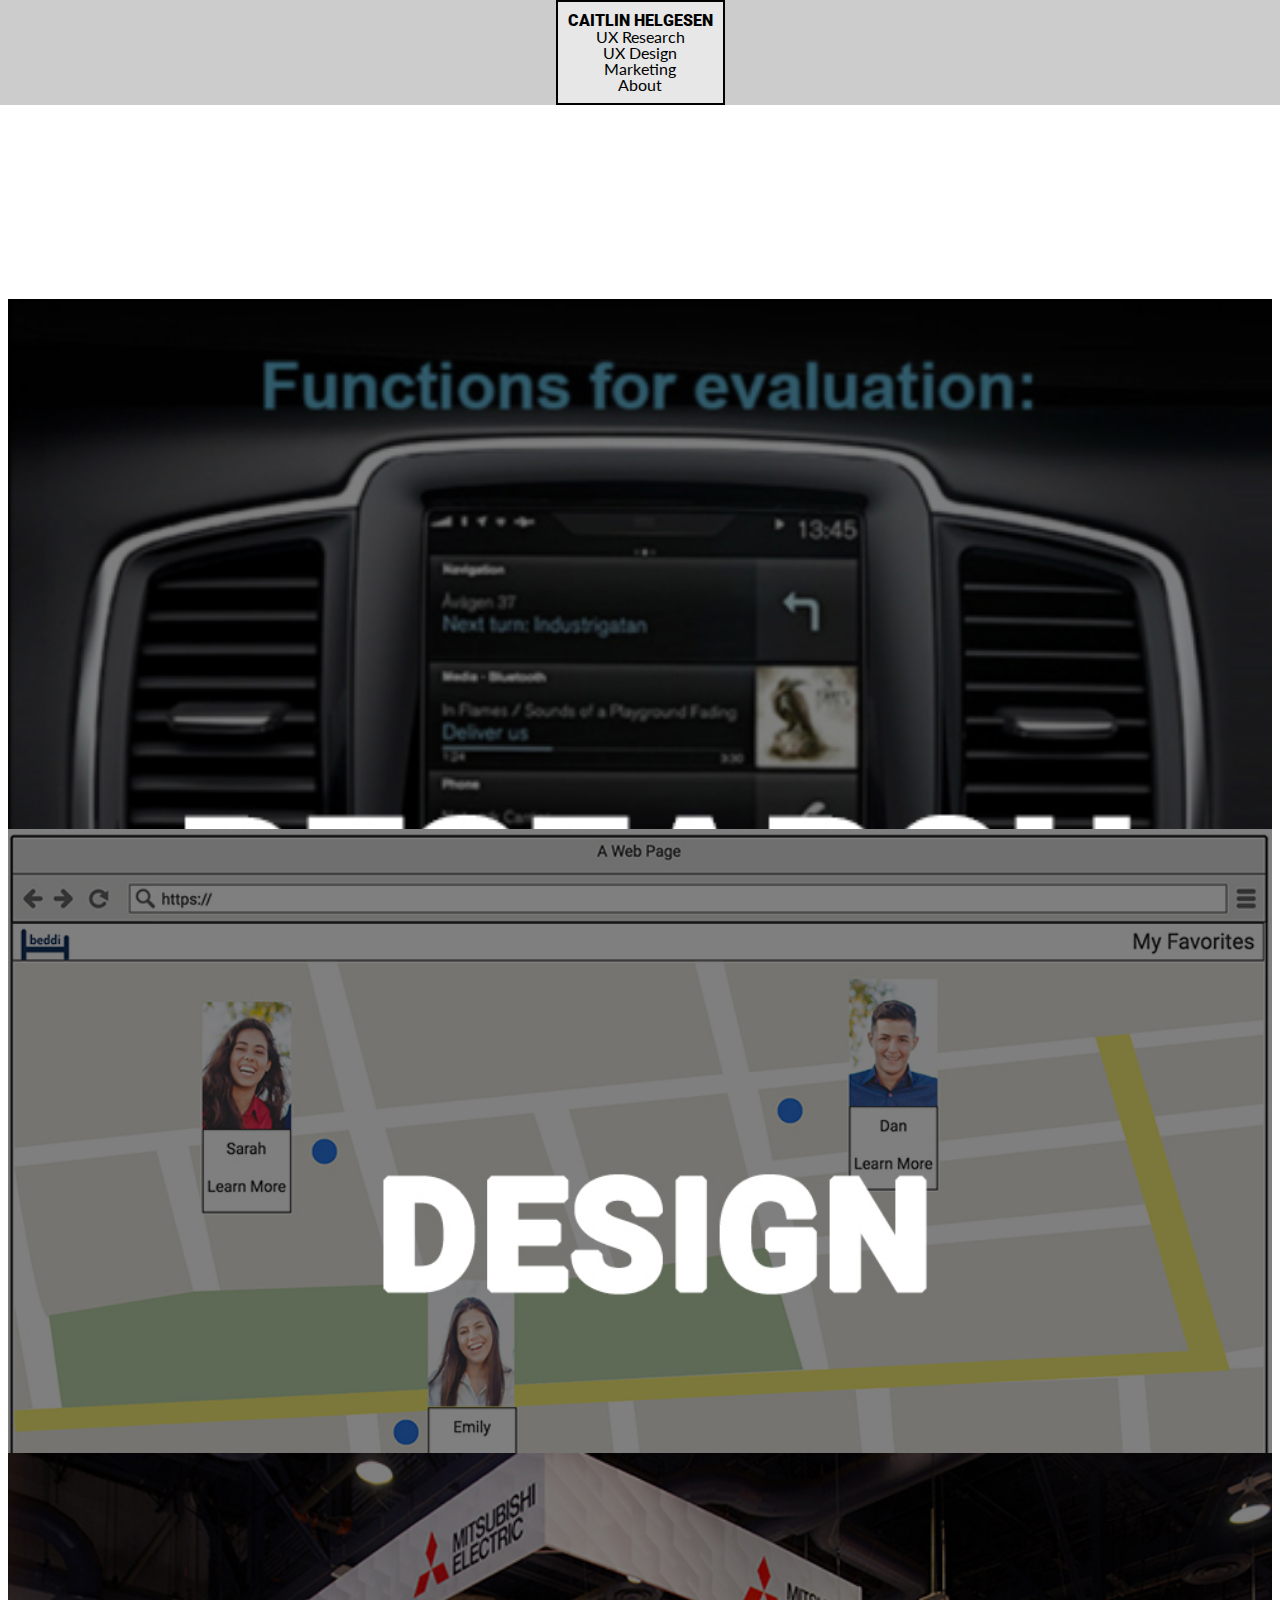
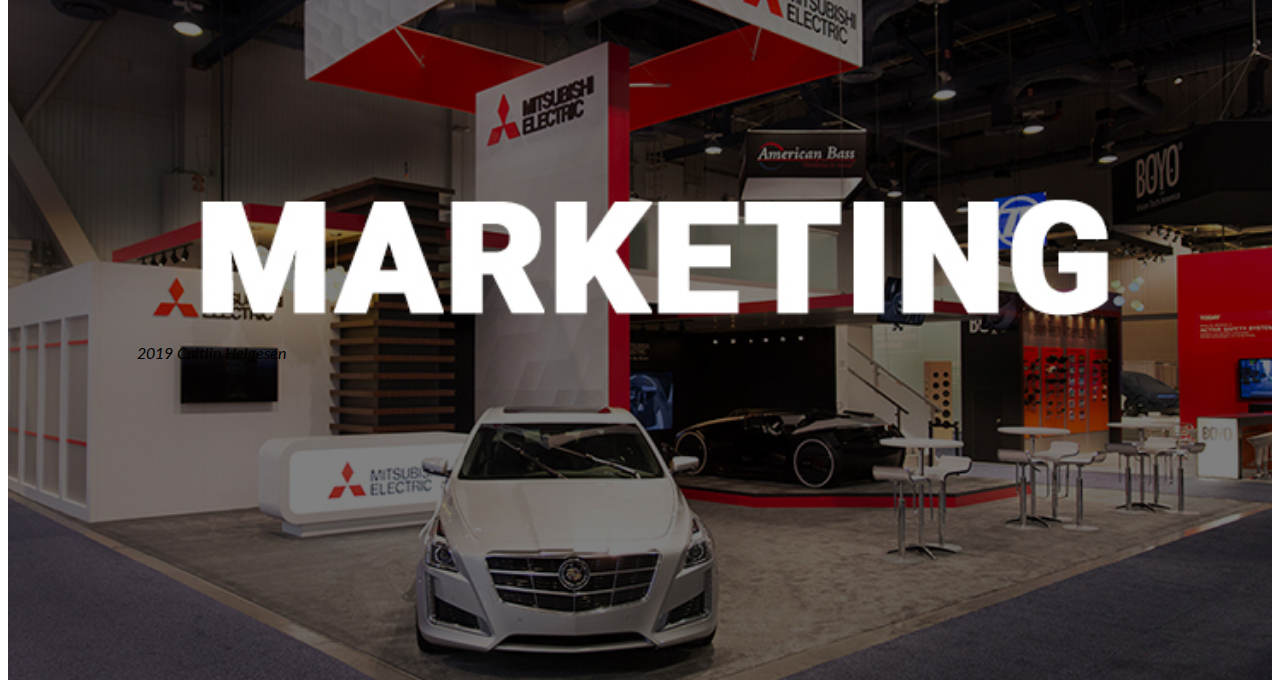
==== index.html @ 51f7269e "Add files via upload" ====
<!DOCTYPE html>
<html lang="en">
<head>
  <meta charset="UTF-8">
  <link rel="shortcut icon" href="images/Icon.png">
  <link rel="stylesheet" type="text/css" href="css/html5reset.css">
  <link rel="stylesheet" type="text/css" href="css/style.css">
  <link href="https://fonts.googleapis.com/css?family=Lato" rel="stylesheet">
  <link href="https://fonts.googleapis.com/css?family=Roboto:400,900" rel="stylesheet">
  <link rel="stylesheet" href="https://use.fontawesome.com/releases/v5.7.2/css/all.css" integrity="sha384-fnmOCqbTlWIlj8LyTjo7mOUStjsKC4pOpQbqyi7RrhN7udi9RwhKkMHpvLbHG9Sr" crossorigin="anonymous">
  <meta name="viewport" content="width=device-width, initial-scale=1.0">


  <title>Homepage</title>
</head>
<body>
  <a href = "#skip-to-main" class="skip">skip to main content</a>
  <header>
    <nav>
      <ul>
        <li><a href = "index.html" class="current">Caitlin Helgesen</a></li>
        <li><a href = "uxresearch.html" >UX Research</a></li>
        <li><a href = "uxdesign.html">UX Design</a></li>
        <li><a href = "marketing.html">Marketing</a></li>
        <li><a href = "about.html">About</a></li>
      </ul>
    </nav>
    <!-- <img src="images/homepage.jpg" alt="scenic photo for background"/> -->

    <h1 class="homepage">User Experience Research & Design</h1>

  </header>

  <main id = "skip-to-main" class="homelinks">
      <a href = "uxresearch.html"><img src="images/XC90_withtype_op.jpg" alt="User Research Link"></a>
      <a href = "uxdesign.html"><img src="images/design_op.jpg" alt="UX Design Link"></a>
      <a href = "marketing.html"><img src="images/CES10_op.jpg" alt="Marketing Link"></a>
  </main>
  <footer>
    <i class="far fa-copyright fa-xl"> 2019 Caitlin Helgesen</i>
    <a href = "https://www.linkedin.com/in/caitlindhelgesen/" aria-label= "link to linkedin"><i class="fab fa-linkedin"></i></a>
    <a href = "mailto:chelgese@umich.edu" aria-label= "link to email"><i class="far fa-envelope"></i></a>
  </footer>
</body>
</html>
---- css/style.css ----
/* header{font-family: arial;} */

body{
  font-family: 'Lato', sans-serif;
  margin-top: -1em;
}

img{
  width: 100%;
  height: 100%}

nav{
  display: flex;
  flex-direction: column;
  background-color: #cccccc;
  font-family: 'Lato', sans-serif;
  align-items: center;
}

nav ul{
  padding: 10px;
  color: #000066;
  text-align: center;
  background-color: #e7e7e7;
  color: black;
  border: 2px solid #000000;
}

/* nav ul li{
  align-items: center;
} */

nav ul li a{
  text-decoration: none;
  color: #000000;
}

h1{font-family:'Roboto', sans-serif;
  font-weight: 900;
  font-size: 2em;
  color: #ffffff;
  text-transform: uppercase;
  /* margin: 2%; */
  padding: .1em;
}

background-img{
  max-width: 100%;
  max-height: 100%;
}

a.skip{
	margin:10px;
	text-decoration: none;
	position: relative;
    top: -80px;
    transition: top ease-in .5s;
}

a.skip:focus{
	background: white;
	top: 0px;
	border: 1px solid black;
}

ul{
	text-decoration: none;
  list-style-type: none;
  margin: 0;
  padding: 0;
  text-decoration: none;
}

.current{
  text-transform: uppercase;
  text-decoration: none;
  font-family: 'roboto';
  font-weight: 900;
  /* background-color: #e7e7e7;
  color: black;
  border: 2px solid #000000;
  width: auto;
  height: auto;
  margin: 10px;
  text-decoration: none;
  padding: 1%; */
  }

nav ul li .home{
  font-family: 'Lato';
  font-weight: bold;
  text-decoration-line: none;
}

footer{
display: grid;
background-color: #ffffff;
grid-template-columns: 33% 33% 33%;
height: auto;
justify-items: center;
align-items: center;

}
main{
  display: flex;
  flex-direction: column;
  justify-content: flex-start;
  flex-wrap: wrap;
}



/* --------- ABOUT PAGE ---------*/



.about{display: flex;
  flex-direction: column;
  justify-content: center;
  margin-bottom: 5%
}

.about_head{
  color: #000000;
}
.about img{
  max-width: 75%;
  max-height: 75%;
  width: auto;
  height:auto;
  align-self: center;
  margin: 5%;

}
.about a{
    align-self: center;
    background-color: #e7e7e7;
    color: black;
    border: 2px solid #000000;
    width: auto;
    height: auto;
    margin: 10px;
    text-decoration: none;
    padding: 1%;

}

p{
  align-self: flex-start;
  margin: .5em;

}

/*  --------- UX DESIGN PAGE ---------*/
.skills{
  display: flex;
  flex-direction: column;
  align-content: center;
}

.design_background{
  display: flex;
flex-direction: row;
justify-content: center;
align-items: center;
background-image: url('../images/uxheader_op.jpg');
background-size: cover;
min-height: 20vh;
background-repeat: no-repeat;
}
 h2{
  align-self: center;
  margin: 2%;
  text-transform: uppercase;
  font-family: 'Roboto';

}
.design_list ul{
  display: flex;
  flex-direction: column;
    /* justify-content: space-between; */
  margin: .5em;
}
.design_list ul li{
  display: flex;
  flex-direction: column;
    /* justify-content: space-between; */
  margin: .5em;
}
.skills ul{
  display: flex;
  flex-direction: column;
  flex-wrap: nowrap;
  justify-content: space-between;
  margin-bottom: 4em;
/* width: 50%; */
  /* height: fit-content */
}

.skills ul li{
  align-self: center;
  margin: auto;
  padding: 2%;
  font-family: 'Lato', sans-serif;
  text-decoration: none;
}
.gallery{
  display: flex;
  flex-direction: column;
}
.gallery img{
  width:95%;
  height: 95%;
  max-width: 100%;
  max-height: 100 %;
  width: auto;
  height:auto;
  align-self: center;
  margin: 5%;
}

/*  --------- UX RESEARCH PAGE ---------*/
.research{
  display: flex;
  flex-direction: column;
  flex-wrap: wrap;
}
.research h1{
display: flex;
flex-direction: row;
justify-content: center;
align-items: center;
background-image: url('../images/UXResearchheader_op.jpg');
background-size: cover;
min-height: 20vh;
background-repeat: no-repeat;
}

.research img{
  object-fit: contain;
}

.research h3{
display: flex;
justify-content: center;
margin: .5em;
text-transform: uppercase;
font-family: 'Roboto';
}


/*
.research_background{
  display: flex;
flex-direction: row;
justify-content: center;
align-items: center;
background-image: url('../images/UXResearchheader_op.jpg');
background-size: cover;
min-height: 20vh;
background-repeat: no-repeat;
} */
/*  --------- HOMEPAGE ---------*/
.homepage {
display: flex;
flex-direction: row;
justify-content: center;
align-items: center;
background-image: url('../images/homepage_op.jpg');
background-size: cover;
min-height: 20vh;
background-repeat: no-repeat;
}

.homelinks a{
  display: flex;
flex-direction: row;
/* justify-content: center; */
/* margin: .5em; */
padding: .5em;
}

/*  --------- MARKETING PAGE ---------*/
.marketing {
display: flex;
flex-direction: row;
justify-content: center;
align-items: center;
background-image: url('../images/Fpace_op.jpg');
background-size: cover;
min-height: 20vh;
background-repeat: no-repeat;

@media screen and (min-width:500px) {
	.about_img img{
		width: 100%;
		height: 75vh; */
}

}
@media screen and (min-width:750px) {
	.about_img img{
		width: 45%;
		height: 75vh; */
}

}
@media screen and (min-width:1200px) {
  .about{display: flex;
    flex-direction: row;
    justify-content: center;
}
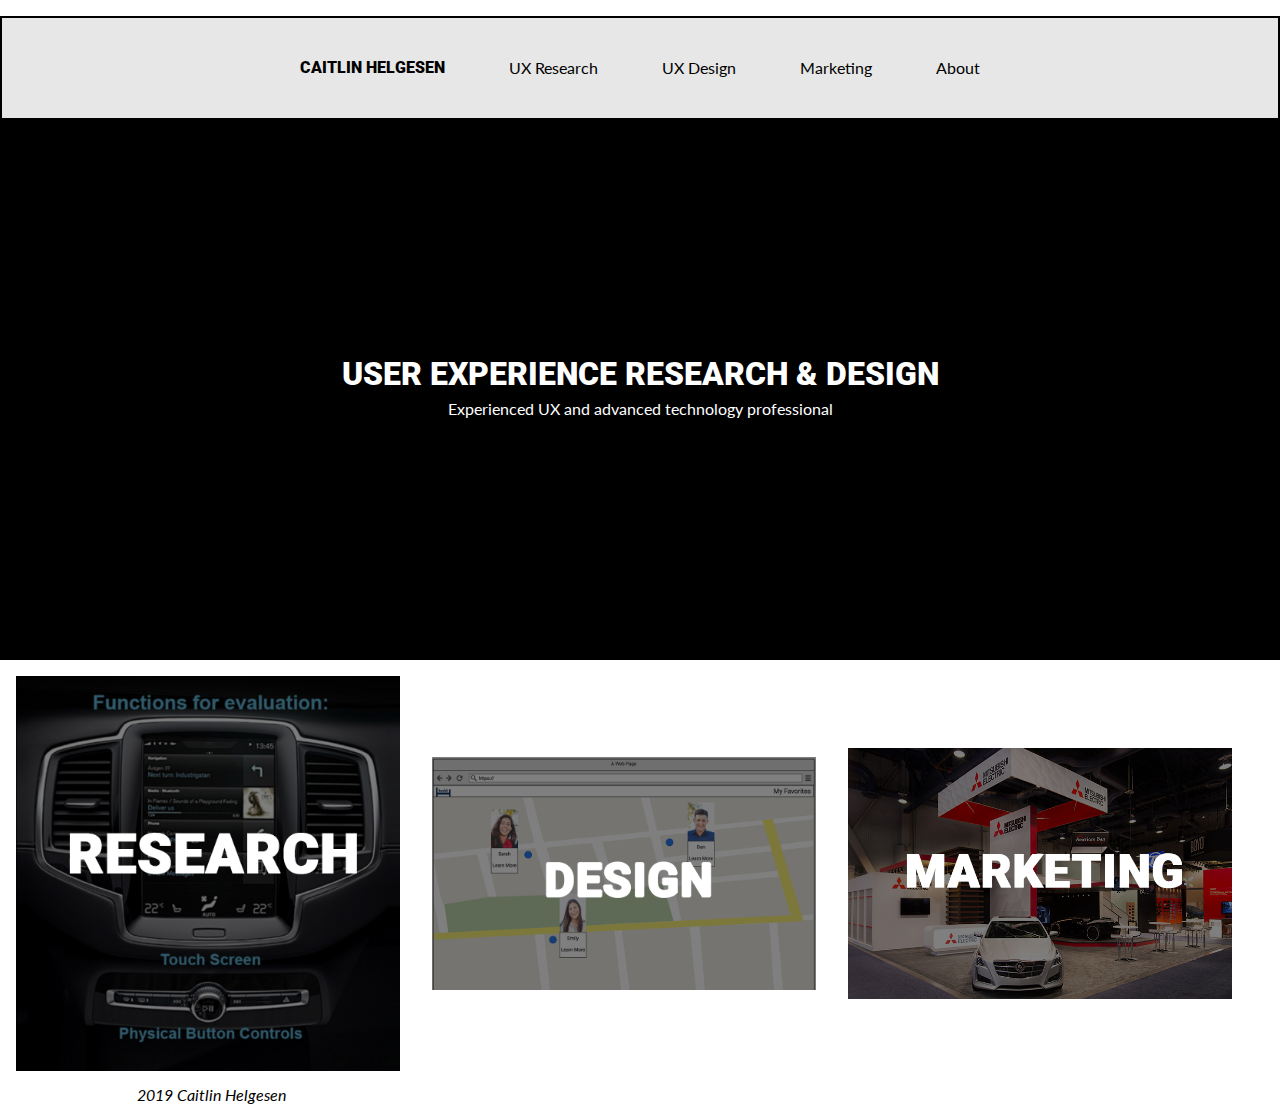
==== commit f5bc7729: "Add files via upload" ====
--- a/index.html
+++ b/index.html
@@ -14,8 +14,9 @@
   <title>Homepage</title>
 </head>
 <body>
-  <a href = "#skip-to-main" class="skip">skip to main content</a>
+  <!-- <a href = "#skip-to-main" class="skip">skip to main content</a> -->
   <header>
+    <a href = "#skip-to-main" class="skip">skip to main content</a>
     <nav>
       <ul>
         <li><a href = "index.html" class="current">Caitlin Helgesen</a></li>
@@ -27,7 +28,10 @@
     </nav>
     <!-- <img src="images/homepage.jpg" alt="scenic photo for background"/> -->
 
-    <h1 class="homepage">User Experience Research & Design</h1>
+    <div class="homepage">
+      <h1>User Experience Research & Design</h1>
+      <p>Experienced UX and advanced technology professional</p>
+    </div>
 
   </header>
 
--- a/css/style.css
+++ b/css/style.css
@@ -2,7 +2,7 @@
 
 body{
   font-family: 'Lato', sans-serif;
-  margin-top: -1em;
+  /* margin-top: -1em; */
 }
 
 img{
@@ -122,6 +122,7 @@
 
 .about_head{
   color: #000000;
+  text-align: center;
 }
 .about img{
   max-width: 75%;
@@ -163,17 +164,25 @@
 flex-direction: row;
 justify-content: center;
 align-items: center;
+background: gray;
+background-color: #000000;
 background-image: url('../images/uxheader_op.jpg');
 background-size: cover;
 min-height: 20vh;
 background-repeat: no-repeat;
+text-align: center;
 }
  h2{
-  align-self: center;
-  margin: 2%;
-  text-transform: uppercase;
-  font-family: 'Roboto';
-
+   display: flex;
+justify-content: center;
+margin: auto;
+padding: .5em;
+text-transform: uppercase;
+font-family: 'Roboto';
+
+}
+.design_list iframe{
+  display: none;
 }
 .design_list ul{
   display: flex;
@@ -212,7 +221,7 @@
   width:95%;
   height: 95%;
   max-width: 100%;
-  max-height: 100 %;
+  max-height: 100%;
   width: auto;
   height:auto;
   align-self: center;
@@ -225,15 +234,17 @@
   flex-direction: column;
   flex-wrap: wrap;
 }
-.research h1{
+.uxresearch{
 display: flex;
 flex-direction: row;
 justify-content: center;
 align-items: center;
+background-color: #000000;
 background-image: url('../images/UXResearchheader_op.jpg');
 background-size: cover;
 min-height: 20vh;
 background-repeat: no-repeat;
+text-align: center;
 }
 
 .research img{
@@ -265,16 +276,22 @@
 display: flex;
 flex-direction: row;
 justify-content: center;
-align-items: center;
+text-align: center;
+align-items: center;
+background-color: #000000;
 background-image: url('../images/homepage_op.jpg');
 background-size: cover;
 min-height: 20vh;
 background-repeat: no-repeat;
-}
-
+text-align: center;
+}
+
+.homepage p{
+  display: none;
+}
 .homelinks a{
   display: flex;
-flex-direction: row;
+flex-direction: column;
 /* justify-content: center; */
 /* margin: .5em; */
 padding: .5em;
@@ -286,27 +303,342 @@
 flex-direction: row;
 justify-content: center;
 align-items: center;
+background-color: #000000;
 background-image: url('../images/Fpace_op.jpg');
 background-size: cover;
 min-height: 20vh;
+width:auto;
 background-repeat: no-repeat;
-
+text-align: center;
+}
+/*
 @media screen and (min-width:500px) {
 	.about_img img{
 		width: 100%;
 		height: 75vh; */
-}
-
-}
+
+
 @media screen and (min-width:750px) {
 	.about_img img{
 		width: 45%;
-		height: 75vh; */
-}
-
-}
-@media screen and (min-width:1200px) {
+		height: 75vh;
+  }
+
+    nav ul{
+    display: flex;
+    padding: 10px;
+    color: #000066;
+    text-align: center;
+    width: 100%;
+    justify-content: center
+    }
+
+    nav ul li a {
+      text-decoration: none;
+      color: #000000;
+      display: flex;
+      flex-direction: row;
+      padding: 2em;
+      align-self: stretch;
+      justify-content: center;
+    }
+
+    .gallery {
+        display: flex;
+        flex-direction: row;
+        flex-wrap: wrap;
+        margin: .5em;
+        justify-content: center;
+    }
+
+    .gallery img{
+        width: 40%;
+        height: auto;
+        margin: 1em;
+
+    }
+    .skills ul{
+        display: flex;
+        flex-direction: row;
+        flex-wrap: wrap;
+        justify-content: space-between;
+        margin-bottom: 1em;
+    }
+
+  .customer{
+    display: flex;
+    flex-direction: column;
+    flex-wrap: wrap;
+    margin: 1em;
+}
+
+  .customer img{
+    width: 60%;
+    margin: auto;
+  }
+  .customer p{
+    display:flex;
+    width:25%;
+    text-align: center;
+    align-self: center;
+    margin-top: 1em;
+    margin-bottom: 1.5em;
+    padding: .5em;
+  }
+  .customer h2{
+    display: flex;
+    margin: auto;
+    margin-top: 1em;
+    margin-bottom: .5em;
+    padding: .5em;
+  }
+  .website{
+    display:flex;
+    flex-direction: column;
+    flex-wrap: wrap;
+    margin-top:1em;
+    margin-bottom:1em;
+  }
+  .website img{
+    width: 50%;
+  }
+  .website p{
+    display:flex;
+    width:25%;
+    text-align: center;
+    align-self: center;
+  }
+  .website h2{
+    display: flex;
+    margin: auto;
+    margin-top: 1em;
+    margin-bottom: .5em;
+    padding: .5em;
+  }
+}
+@media screen and (min-width:1000px) {
+
+  nav{
+    display: flex;
+    flex-direction: row;
+    background-color: #cccccc;
+    font-family: 'Lato', sans-serif;
+  }
+
+  nav ul{
+    display: flex;
+    padding: 10px;
+    color: #000066;
+    text-align: center;
+    width: 100%;
+    /* background-color: #e7e7e7;
+    color: black;
+    border: 2px solid #000000; */
+  }
+
+
+
+
+
+main{
+  display: flex;
+flex-direction: row;
+justify-content: flex-start;
+flex-wrap: wrap;
+}
+/*  --------- ABOUT PAGE ---------*/
+
   .about{display: flex;
     flex-direction: row;
     justify-content: center;
 }
+
+  .about img{
+    width:65%;
+    align-self: flex-end;
+
+  }
+
+  .about p{
+    width: 45%;
+  }
+  .about a {
+    margin-left: 10%;
+    margin-right: 10%;
+    text-decoration: none;
+    padding: 1%;
+}
+/*  --------- UX DESIGN PAGE ---------*/
+
+.design_background{
+  min-height: 50vh;
+}
+.design_list iframe{
+  display: flex;
+  margin: .5em;
+  padding: .5em;
+  margin: auto
+}
+
+.galleryhead  {
+  align-self: center;
+}
+  .gallery{
+    display: flex;
+    flex-direction: row;
+    flex-wrap: wrap;
+    margin: .5em;
+    justify-content: center;
+}
+
+  .gallery img{
+    width:25%;
+    height: auto;
+    margin: 1em;
+  }
+
+
+.skills ul{
+    display: flex;
+    flex-direction: row;
+    flex-wrap: wrap;
+    justify-content: space-between;
+    margin-bottom: 4em;
+}
+
+  .skills h2{
+    align-self: center;
+}
+/* width: 50%; */
+/* height: fit-content; */
+
+/*  --------- HOMEPAGE ---------*/
+
+
+.homelinks a{
+  display: flex;
+  flex-direction: row;
+  align-self: center;
+  margin: .5em;
+  width: 30%;
+  padding: .5em;
+}
+.homelinks a img{
+  order: 1;
+
+}
+.homepage {
+display: flex;
+flex-direction: column;
+justify-content: center;
+align-items: center;
+background-color: #000000;
+background-image: url('../images/homepage_op.jpg');
+background-size: cover;
+min-height: 60vh;
+background-repeat: no-repeat;
+text-align: center;
+}
+
+.homepage p{
+  display: flex;
+  flex-direction: column;
+  justify-content: center;
+  align-items: center;
+  align-self: center;
+  color: #ffffff;
+}
+.homepage h1{
+  display: flex;
+  flex-direction: row;
+  justify-content: center;
+  align-items: center;
+}
+
+.homebutton {
+  display: flex;
+  flex-direction: row;
+
+}
+/*  --------- HOMEPAGE ---------*/
+
+.marketing {
+display: flex;
+flex-direction: row;
+justify-content: center;
+align-items: center;
+background-color: #000000;
+background-image: url('../images/Fpace_op.jpg');
+background-size: cover;
+min-height: 50vh;
+width:auto;
+background-repeat: no-repeat;
+text-align: center;
+}
+
+.marketing_content{
+  display: flex;
+  flex-direction: row;
+  flex-wrap: wrap;
+}
+ .marketing_content img{
+   padding: 1em;
+    width: 50%;
+    height: 60%;
+    margin: .5em;
+}
+
+  .marketing_content p{
+    align-self: center;
+    text-align: center;
+    width: 20%;
+  }
+  .marketing_content h2{
+    width: 20%;
+  }
+  .innovation {
+    margin:auto;
+  }
+
+
+  /*  --------- UX Research ---------*/
+
+  .uxresearch{
+    display: flex;
+    flex-direction: row;
+    flex-wrap: wrap;
+    background-color: #000000;
+    background-image: url('../images/UXResearchheader_op.jpg');
+    background-size: cover;
+    min-height: 50vh;
+    width:auto;
+    background-repeat: no-repeat;
+    text-align: center;
+
+  }
+  .research img{
+    width: 50%;
+    display: flex;
+    margin: auto;
+  }
+  .research p{
+    width: 100%;
+    text-align: center;
+    margin-bottom: 1em;
+  }
+  /* .research.design{
+    display:flex;
+  }
+
+  .reseach.implementation{
+    display: flex;
+  }
+  .reseach.results{
+    display:flex;
+  }
+  .research.summary{
+    display:flex;
+  } */
+
+
+}
